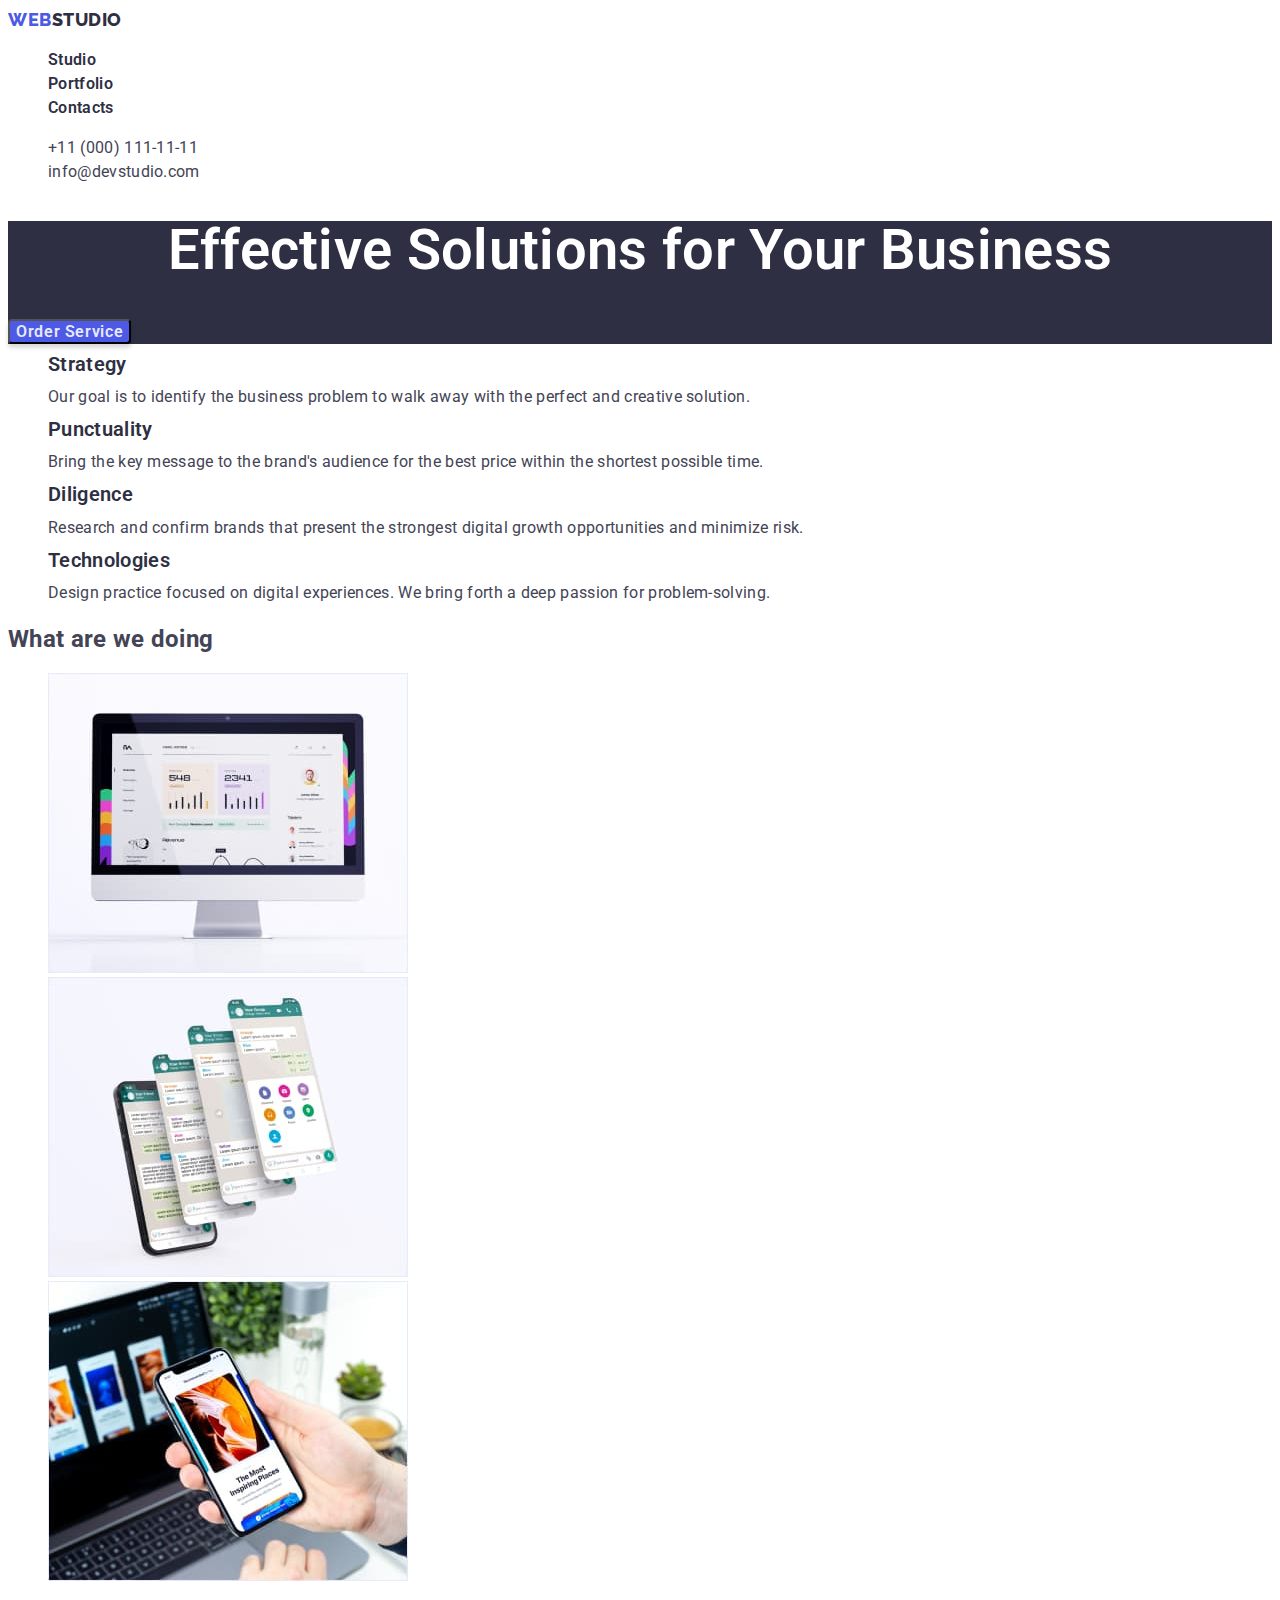
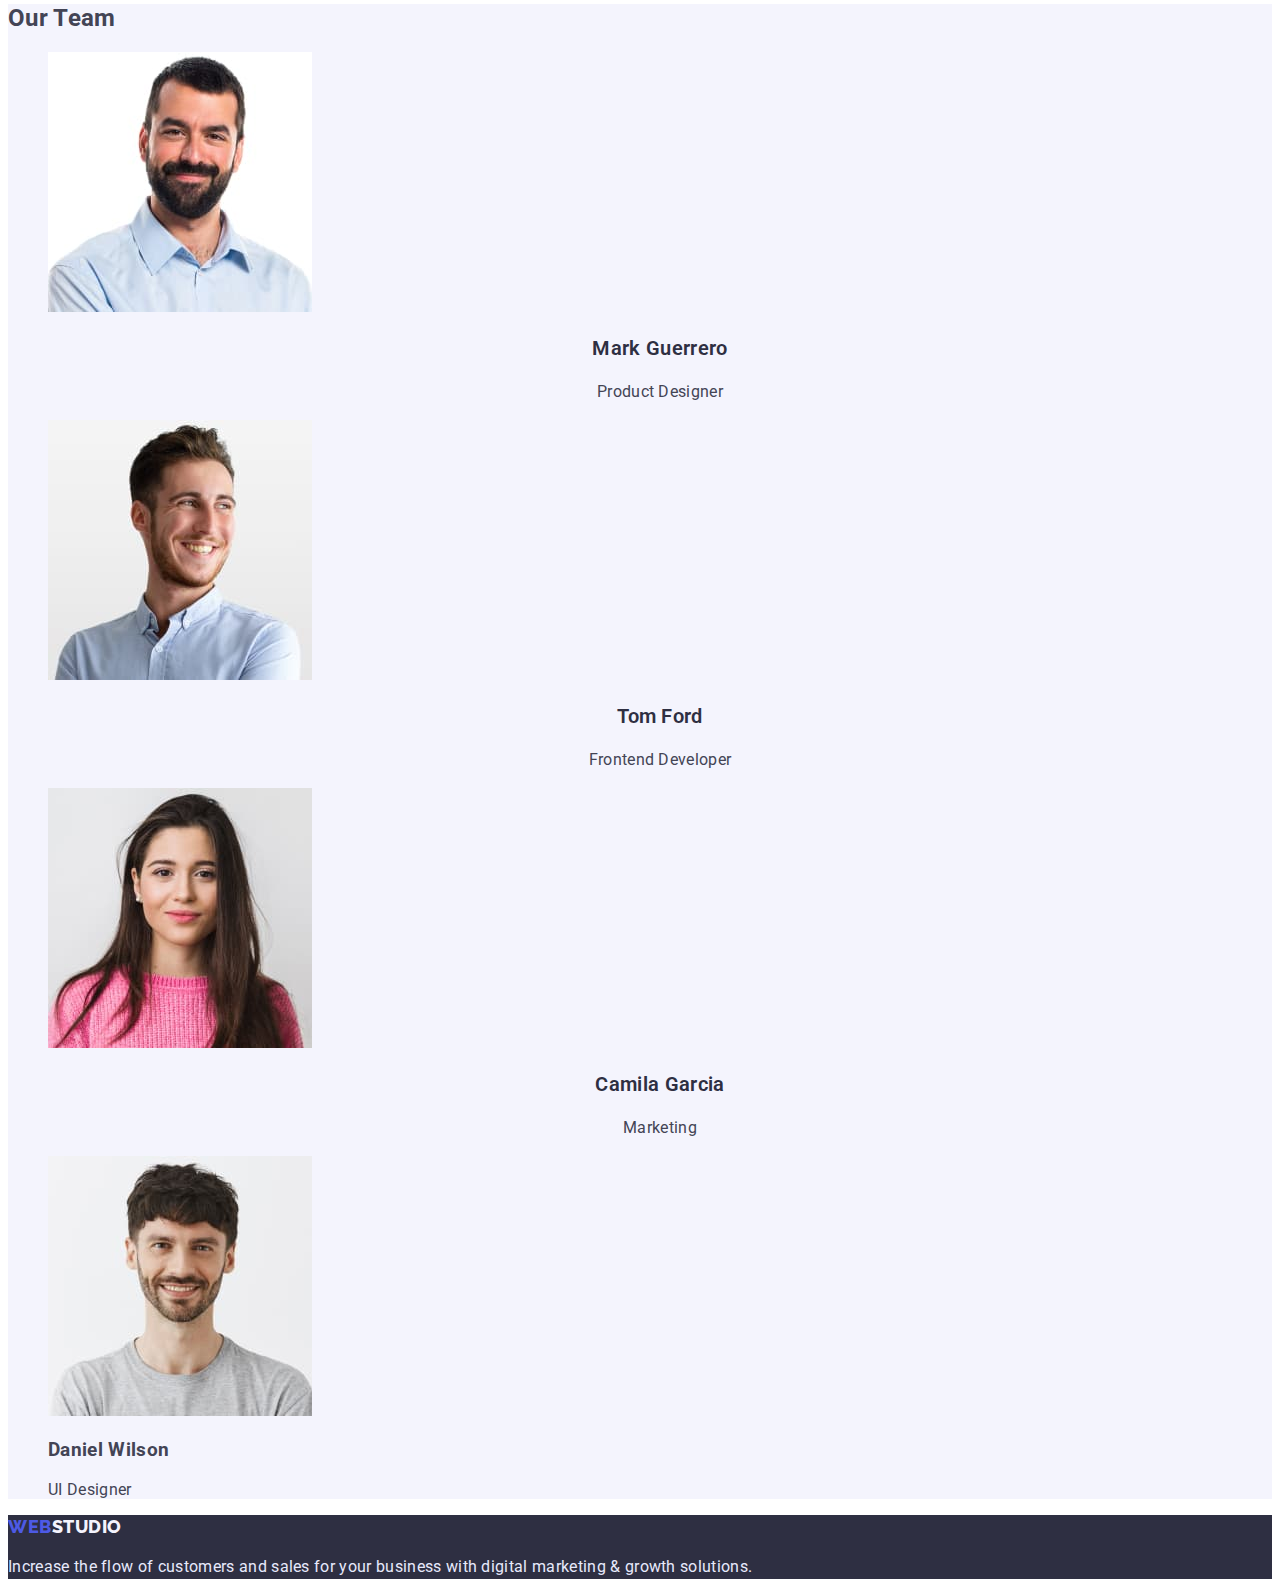
==== index.html @ 872d56ae "Initial commit" ====
<!DOCTYPE html>
<html lang="en">
  <head>
    <meta charset="UTF-8" />
    <meta http-equiv="X-UA-Compatible" content="IE=edge" />
    <meta name="viewport" content="Effective Solutions for Your Business" />
    <title>WEBSTUDIO</title>
    <link rel="preconnect" href="https://fonts.googleapis.com">
    <link rel="preconnect" href="https://fonts.gstatic.com" crossorigin>
    <link href="https://fonts.googleapis.com/css2?family=Raleway:wght@800&family=Roboto:wght@400;500;700;900&display=swap" rel="stylesheet">
    <link rel="stylesheet" href="./css/styles.css">
  </head>
  <body class="body">
    <!-- Header Section -->
    <header>
      <a class="logo link" href="./index.html"> <span class="accent-logo">WEB</span>STUDIO</a>
      <nav>
        <ul class="site-nav list">
          <li><a class="link-nav link current" href="./index.html">Studio</a></li>
          <li><a class="link-nav link current" href="./portfolio.html">Portfolio</a></li>
          <li><a class="link-nav link current" href="#">Contacts</a></li>
        </ul>
      </nav>
      <ul class="contact-nav list">
        <li><a class="link-contact link" href="tel:+110001111111">+11 (000) 111-11-11</a></li>
        <li><a class="link-contact link" href="mailto:info@devstudio.com">info@devstudio.com</a></li>
      </ul>
    </header>
<main> 
    <!-- Hero Section -->
    <section class="section-hero">
        <h1 class="hero-title">Effective Solutions for Your Business</h1>
        <button class="hero-button" type="button">Order Service</button>
    </section>
    <!-- Benefits section -->
    <section class="section-benefit"> 
        <h2 class="title-benefit">Benefits</h2> 
        <ul class="benefit-list list">
          <li>
            <h3 class="title">Strategy</h3>
            <p class="text">
              Our goal is to identify the business problem to walk away with the perfect and creative solution. 
            </p>
          </li>
          <li>
            <h3 class="title">Punctuality</h3>
            <p class="text">
              Bring the key message to the brand's audience for the best price within the shortest possible time.
            </p>
          </li>
          <li>
            <h3 class="title">Diligence</h3>
            <p class="text">
              Research and confirm brands that present the strongest digital growth opportunities and minimize risk.
            </p>
          </li>
          <li>
            <h3 class="title">Technologies</h3>
            <p class="text">
              Design practice focused on digital experiences. We bring forth a deep passion for problem-solving.
            </p>
          </li>
        </ul>
    </section>
    <!-- What are we doing section -->
    <section class="section-wwd">
        <h2 class="title-wwd">What are we doing</h2>
        <ul class="wwd-list list">
          <li>
            <img
              src="./Images/whatwedo/box1.jpg"
              alt="analityka"
              width="360"
              height="300"
            />
          </li>
          <li>
            <img
              src="./Images/whatwedo/box2.jpg"
              alt="work with application"
              width="360"
              height="300"
            />
          </li>
          <li>
            <img
              src="./Images/whatwedo/box3.jpg"
              alt="Adapting Technologies"
              width="360"
              height="300"
            />
          </li>
        </ul>
    </section>
    <!-- Team Section -->
      <section class="section-team">
        <h2 class="title-team">Our Team</h2>
        <ul class="team-list list">
          <li>
            <img
              src="./Images/team/team-1.jpg"
              alt="Product Designer"
              width="264"
              height="260"
            />
            <h3 class="title">Mark Guerrero</h3>
            <p class="text">Product Designer</p>
          </li>
          <li>
            <img
              src="./Images/team/team-2.jpg"
              alt="Frontend Developer"
              width="264"
              height="260"
            />
            <h3 class="title">Tom Ford</h3>
            <p class="text">Frontend Developer</p>
          </li>
          <li>
            <img
              src="./Images/team/team-3.jpg"
              alt="Marketing Specialist"
              width="264"
              height="260"
            />
            <h3 class="title">Camila Garcia</h3>
            <p class="text">Marketing</p>
          </li>
          <li>
            <img
              src="./Images/team/team-4.jpg"
              alt="UI Designer"
              width="264"
              height="260"
            />
            <h3>Daniel Wilson</h3>
            <p>UI Designer</p>
          </li>
        </ul>
      </section>
</main>
      <!-- Footer -->
      <footer class="footer-section">
        <a class="logo link" href="./index.html"> <span class="accent-logo">WEB</span>STUDIO</a>
        <p class="footer-text">Increase the flow of customers and sales for your business with digital marketing & growth solutions.</p>
      </footer>
  </body>
</html>
---- css/styles.css ----
/*  */
:root {
--primary-text-color: rgba(67, 68, 85, 1);
--title-text-color: rgba(46, 47, 66, 1);
--accent-text-color: rgba(231, 233, 252, 1);
--brand-text-color: rgba(77, 90, 229, 1);
--accent-section-color: rgba(244, 244, 253, 1)
}
.body {
    background: rgb(255, 255, 255);
    color: rgba(67, 68, 85, 1);
    font-family: 'Roboto', sans-serif;
    letter-spacing: 0.02em;
}

.list {
    list-style: none;
}

.link {
text-decoration: none;
}
/* назвати секції і їх тійтли, дати їм загальний стиль кольору */

/* HEADER */
.logo {
color: var(--title-text-color);
font-family: 'Raleway', sans-serif;
font-weight: 800;
font-size: 18px;
line-height: 1.33;
letter-spacing: 0.03em;
}

.accent-logo {
color: var(--brand-text-color)
}

.accent-logo:active {
    color: var(--brand-text-color);
}

.link-nav {
    color: var(--title-text-color);
    font-weight: 600;
    font-size: 16px;
    line-height: 1.5;
}
.link-nav:hover, 
.link-nav:focus {
    color: var(--primary-text-color);
}

.link-contact {
    color: var(--primary-text-color);
    font-size: 16px;
    line-height: 1.5;
}

.link-contact:hover,
.link-contact:focus {
color: var(--brand-text-color);
}

/* MAIN */

/* Hero Section */
.section-hero {
background-color: var(--title-text-color);
}
.hero-title {
    color: rgb(255, 255, 255);
    font-weight: 600;
    font-size: 56px;
    line-height: 1.07;
    text-align: center;
}

.hero-button {
    color: var(--accent-text-color);
    font-family: inherit;
    font-weight: 600;
    font-size: 16px;
    line-height: 1.19;
    align-items: center;
    letter-spacing: 0.04em;
    background-color:var(--brand-text-color);
    cursor: pointer;
box-shadow: 0px 4px 4px rgba(0, 0, 0, 0.15);
border-radius: 4px;
}

.hero-button:hover,
.hero-button:focus {
   color: var(--accent-text-color);
background-color: #4D5AE5;
box-shadow: 0px 1px 6px rgba(46, 47, 66, 0.08), 
0px 1px 1px rgba(46, 47, 66, 0.16), 
0px 2px 1px rgba(46, 47, 66, 0.08);
}


/* Benefit Section */
.title-benefit {
display: none;
}

.benefit-list .title {
    color: var(--title-text-color);
    font-weight: 600;
    font-size: 20px;
    line-height: 1.2px;
}

.benefit-list .text {
    font-size: 16px;
    line-height: 1.5;
}
/* WWD Section  */
.title-wwd
.title-team {
    color: var(--title-text-color);
    font-weight: 600;
    font-size: 36px;
    line-height: 1.11;
text-align: center;
text-transform: capitalize;
}
/* Team Section */
.section-team {
    background-color: var(--accent-section-color);
}
.team-list .title {
    color: var(--title-text-color);
    font-weight: 600;
    font-size: 20px;
    line-height: 1.2;
text-align: center;
}

.team-list .text {
    font-size: 16px;
    line-height: 1.5;
    text-align: center;
}

/* Footer */
.footer-section {
    background-color: var(--title-text-color);
}

.footer-text {
    color: var(--accent-text-color);
    font-size: 16px;
line-height: 1.5;
}

.footer-section .logo {
color: var(--accent-section-color);
font-family: 'Raleway', sans-serif;
font-weight: 800;
font-size: 18px;
line-height: 1.33;
letter-spacing: 0.03em;
}

.accent-logo {
color: var(--brand-text-color)
}

/* PORTFOLIO */

.portfolio-title,
.filters-title {
    display: none;
}

.filters-title {
    display: none;
}

.filters-list .button {
    color: var(--brand-text-color);
    font-family: inherit;
    font-weight: 600;
    font-size: 16px;
    line-height: 1.19;
    letter-spacing: 0.04em;
    background-color:var(--accent-text-color);
    cursor: pointer; 
    border-radius: 4px;
    border-color: var(--accent-text-color);
}

.filters-list .button:hover,
.filters-list .button:focus {
  color: var(--accent-text-color);
    background-color: var(--brand-text-color);
    border-color: var(--brand-text-color);
box-shadow: 0px 3px 1px rgba(0, 0, 0, 0.1), 
0px 2px 1px rgba(0, 0, 0, 0.08), 
0px 2px 2px rgba(0, 0, 0, 0.12);
}

.progect-list .title {
    color: var(--title-text-color);
    font-weight: 600;
    font-size: 20px;
    line-height: 1.2;
}

.progect-link .text {
    color: var(--primary-text-color);
    font-size: 16px;
    line-height: 1.2;
}
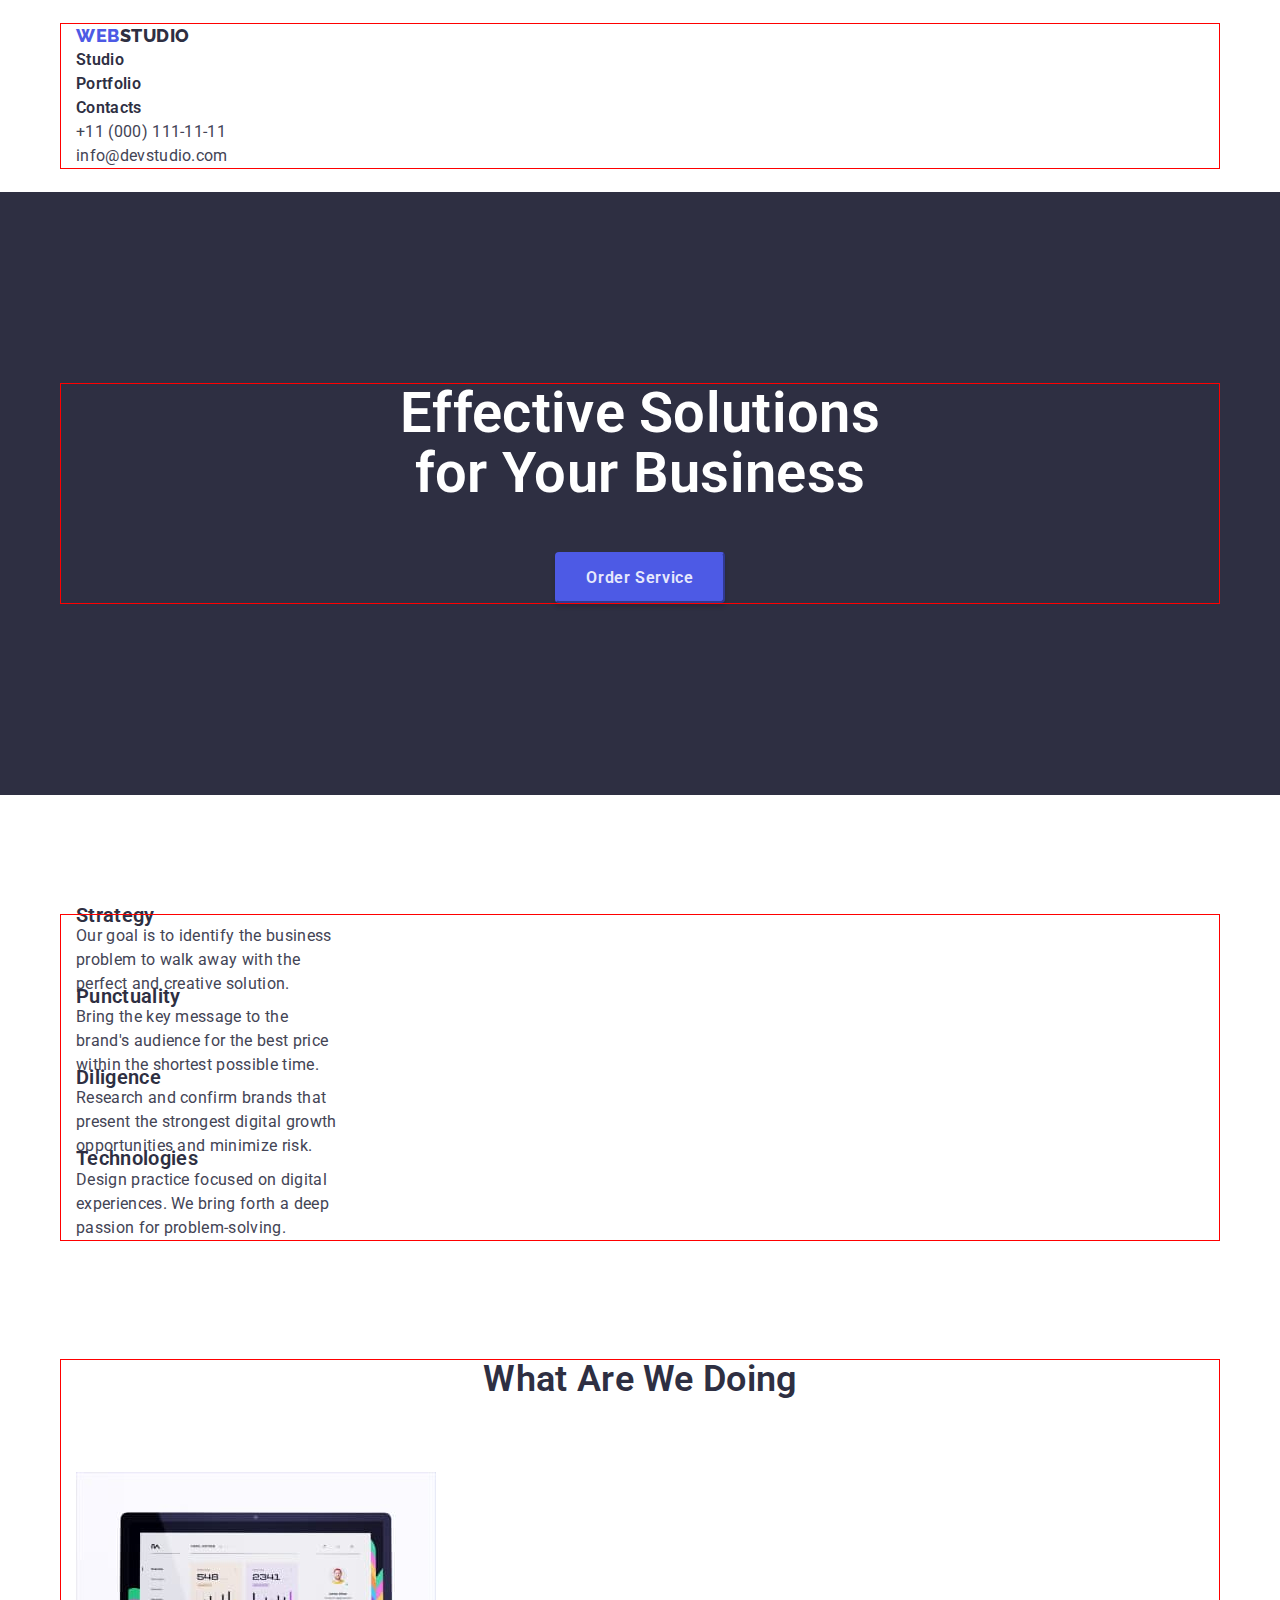
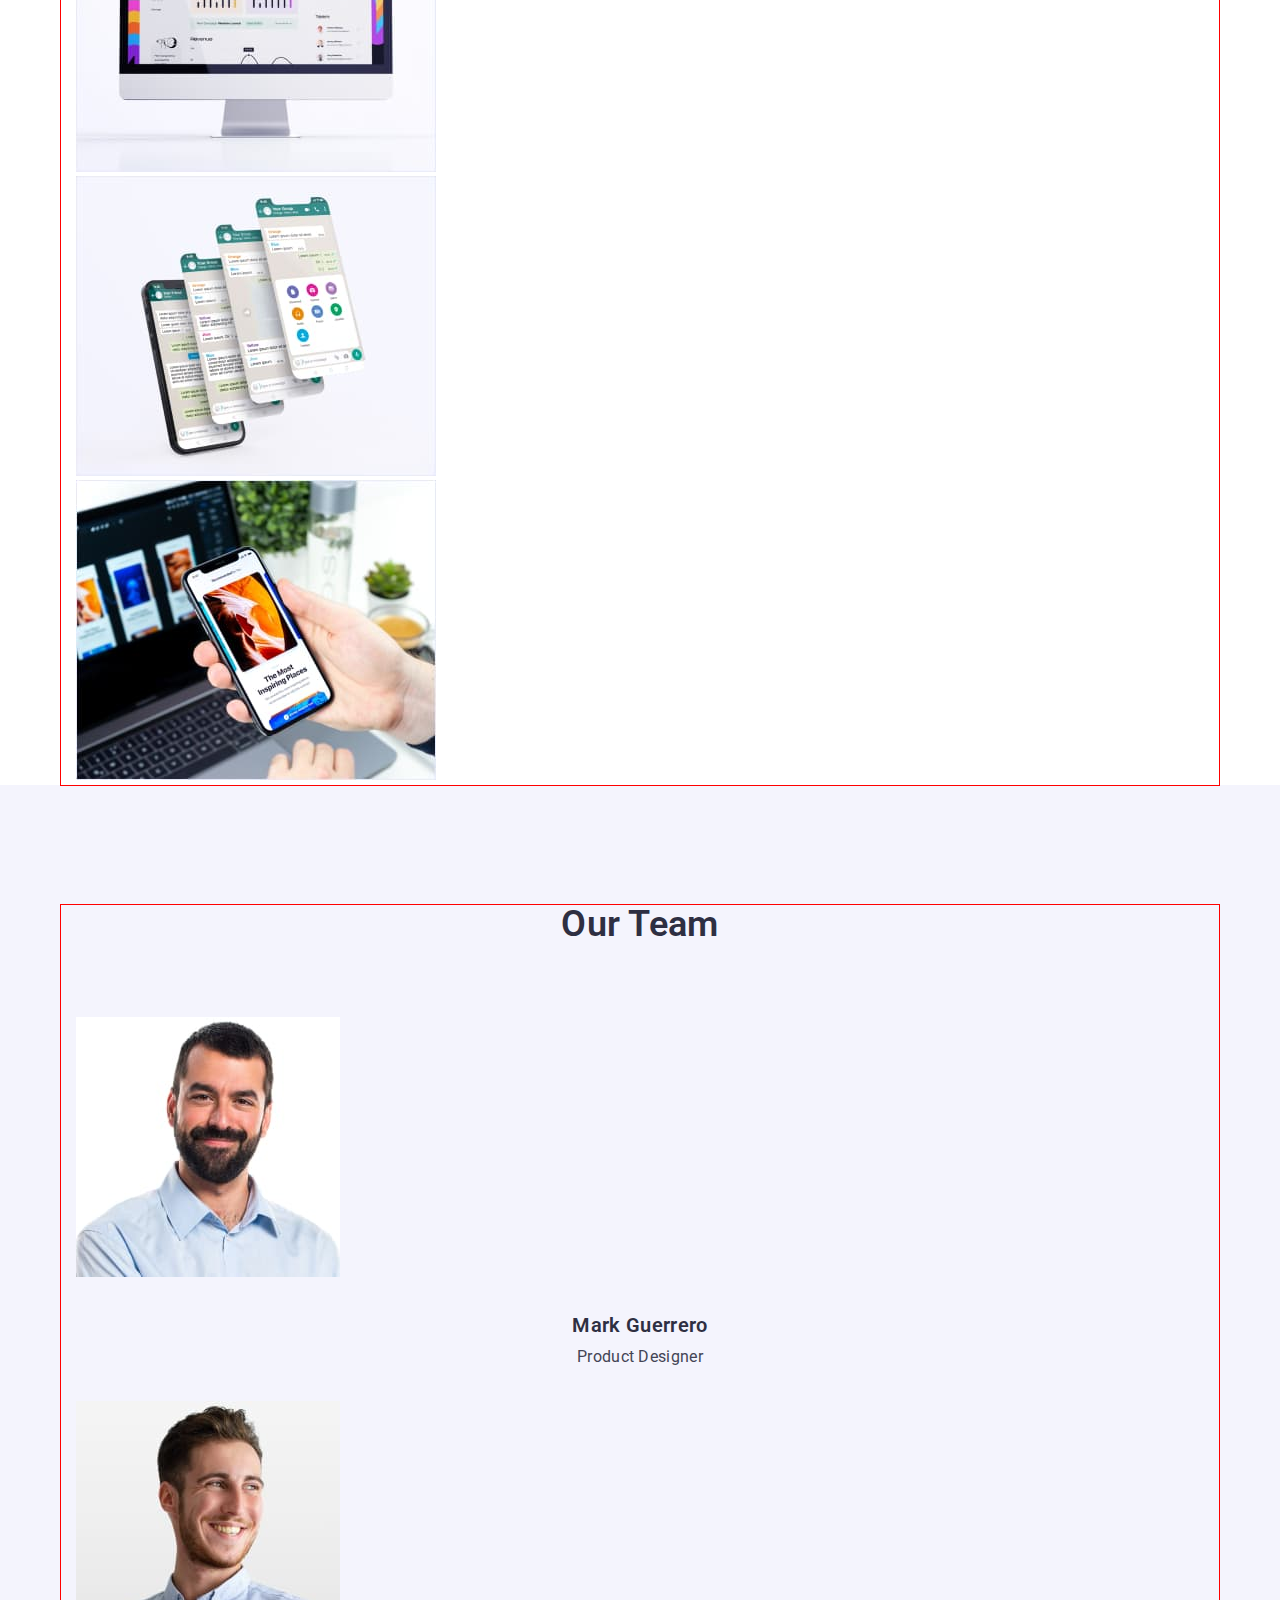
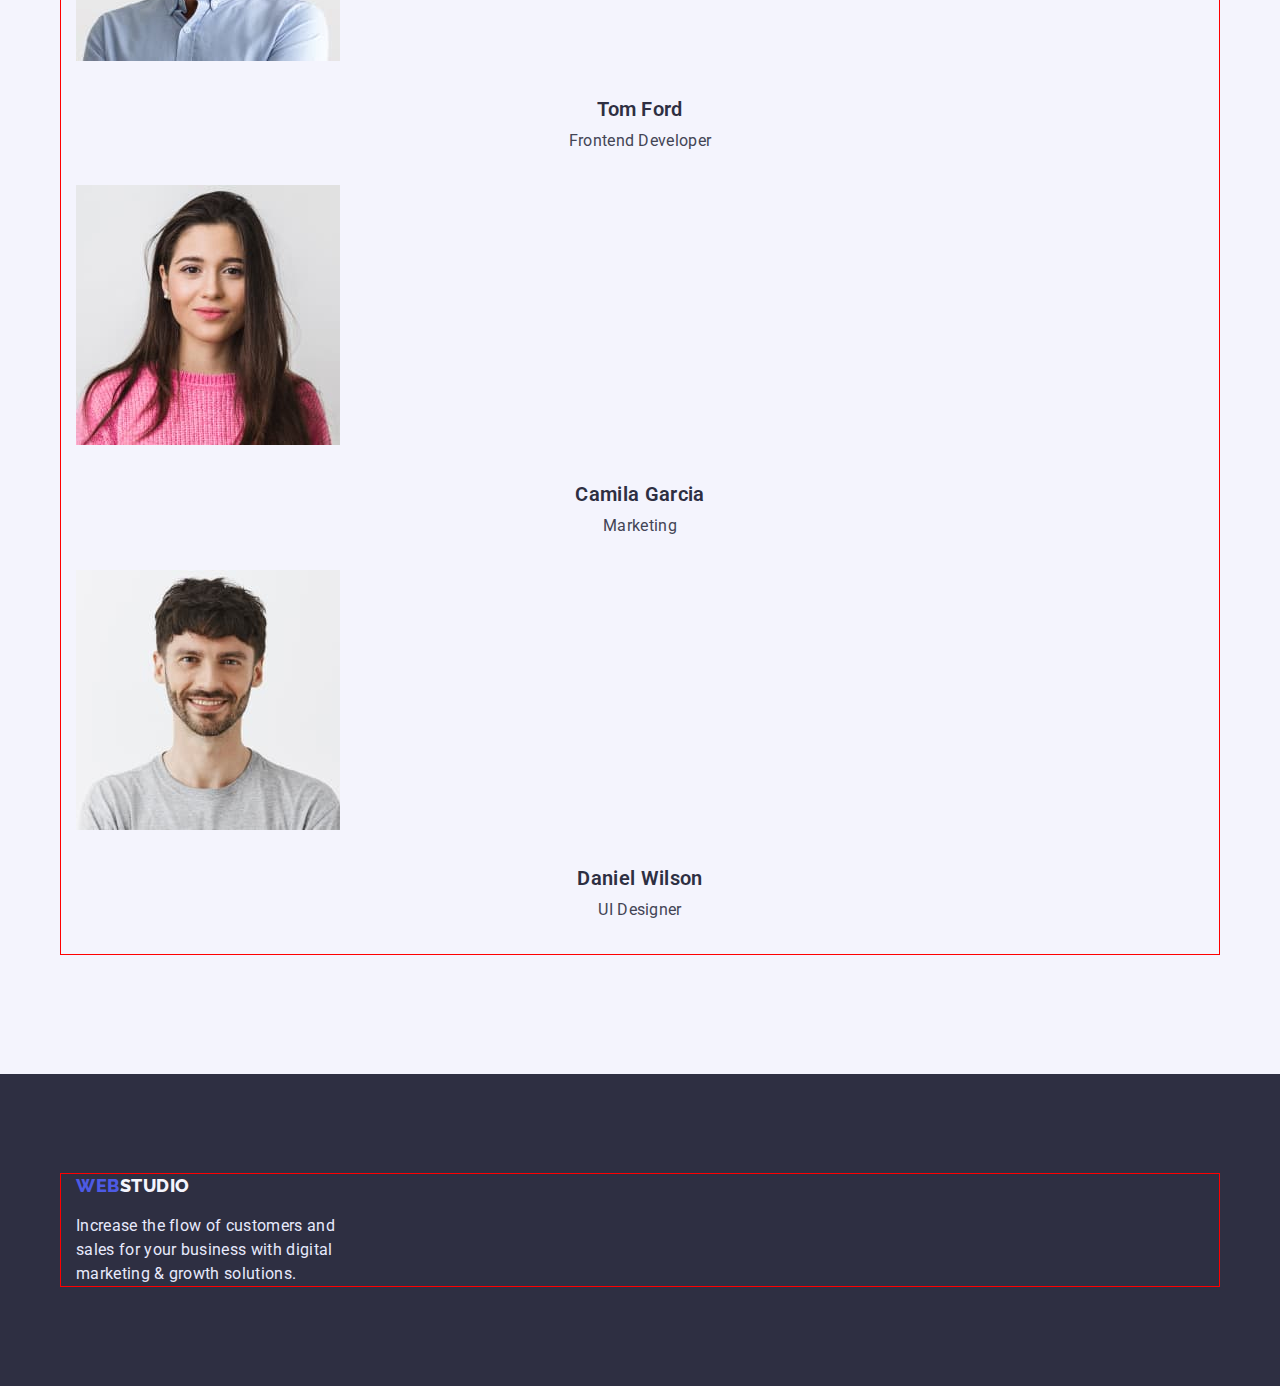
==== commit effb016d: "positions" ====
--- a/index.html
+++ b/index.html
@@ -5,14 +5,19 @@
     <meta http-equiv="X-UA-Compatible" content="IE=edge" />
     <meta name="viewport" content="Effective Solutions for Your Business" />
     <title>WEBSTUDIO</title>
+    <!-- file Normilize -->
+    <link rel="stylesheet" href="https://cdnjs.cloudflare.com/ajax/libs/modern-normalize/1.1.0/modern-normalize.min.css">
+   <!-- file fonts -->
     <link rel="preconnect" href="https://fonts.googleapis.com">
     <link rel="preconnect" href="https://fonts.gstatic.com" crossorigin>
     <link href="https://fonts.googleapis.com/css2?family=Raleway:wght@800&family=Roboto:wght@400;500;700;900&display=swap" rel="stylesheet">
+    <!-- file with styles -->
     <link rel="stylesheet" href="./css/styles.css">
   </head>
   <body class="body">
     <!-- Header Section -->
-    <header>
+    <header class="header">
+      <div class="container">
       <a class="logo link" href="./index.html"> <span class="accent-logo">WEB</span>STUDIO</a>
       <nav>
         <ul class="site-nav list">
@@ -25,15 +30,19 @@
         <li><a class="link-contact link" href="tel:+110001111111">+11 (000) 111-11-11</a></li>
         <li><a class="link-contact link" href="mailto:info@devstudio.com">info@devstudio.com</a></li>
       </ul>
+      </div>
     </header>
 <main> 
     <!-- Hero Section -->
-    <section class="section-hero">
+    <section class="hero">
+      <div class="container">
         <h1 class="hero-title">Effective Solutions for Your Business</h1>
         <button class="hero-button" type="button">Order Service</button>
+        </div>
     </section>
     <!-- Benefits section -->
     <section class="section-benefit"> 
+      <div class="container">
         <h2 class="title-benefit">Benefits</h2> 
         <ul class="benefit-list list">
           <li>
@@ -61,9 +70,11 @@
             </p>
           </li>
         </ul>
+        </div>
     </section>
     <!-- What are we doing section -->
     <section class="section-wwd">
+      <div class="container">
         <h2 class="title-wwd">What are we doing</h2>
         <ul class="wwd-list list">
           <li>
@@ -91,9 +102,11 @@
             />
           </li>
         </ul>
+        </div>
     </section>
     <!-- Team Section -->
       <section class="section-team">
+         <div class="container">
         <h2 class="title-team">Our Team</h2>
         <ul class="team-list list">
           <li>
@@ -133,16 +146,19 @@
               width="264"
               height="260"
             />
-            <h3>Daniel Wilson</h3>
-            <p>UI Designer</p>
+            <h3 class="title">Daniel Wilson</h3>
+            <p class="text">UI Designer</p>
           </li>
         </ul>
       </section>
+    </div>
 </main>
       <!-- Footer -->
       <footer class="footer-section">
+        <div class="container">
         <a class="logo link" href="./index.html"> <span class="accent-logo">WEB</span>STUDIO</a>
         <p class="footer-text">Increase the flow of customers and sales for your business with digital marketing & growth solutions.</p>
+      </div>
       </footer>
   </body>
 </html>
--- a/css/styles.css
+++ b/css/styles.css
@@ -1,11 +1,28 @@
-/*  */
+/* css changes */
 :root {
 --primary-text-color: rgba(67, 68, 85, 1);
 --title-text-color: rgba(46, 47, 66, 1);
 --accent-text-color: rgba(231, 233, 252, 1);
 --brand-text-color: rgba(77, 90, 229, 1);
---accent-section-color: rgba(244, 244, 253, 1)
-}
+--accent-section-color: rgba(244, 244, 253, 1);
+}
+
+*,
+*::after,
+*::before {
+    box-sizing: border-box;
+    margin: 0;
+    padding: 0;
+}
+
+.container {
+    max-width: 1158px;
+    margin: 0 auto;
+    padding-left: 15px;
+    padding-right: 15px;
+    outline: 1px solid red;
+}
+
 .body {
     background: rgb(255, 255, 255);
     color: rgba(67, 68, 85, 1);
@@ -23,6 +40,12 @@
 /* назвати секції і їх тійтли, дати їм загальний стиль кольору */
 
 /* HEADER */
+
+.header {
+padding-top: 24px;
+padding-bottom: 24px;
+}
+
 .logo {
 color: var(--title-text-color);
 font-family: 'Raleway', sans-serif;
@@ -65,19 +88,28 @@
 /* MAIN */
 
 /* Hero Section */
-.section-hero {
+/* виправити кордони */
+.hero {
 background-color: var(--title-text-color);
-}
+padding: 192px 0;
+}
+
 .hero-title {
     color: rgb(255, 255, 255);
     font-weight: 600;
     font-size: 56px;
     line-height: 1.07;
     text-align: center;
+    max-width: 492px;
+    display: block;
+    margin: auto;
+    padding-bottom: 48px;
 }
 
 .hero-button {
     color: var(--accent-text-color);
+    width: 170px;
+    height: 51px;
     font-family: inherit;
     font-weight: 600;
     font-size: 16px;
@@ -85,9 +117,12 @@
     align-items: center;
     letter-spacing: 0.04em;
     background-color:var(--brand-text-color);
+    border-color: var(--brand-text-color);
     cursor: pointer;
 box-shadow: 0px 4px 4px rgba(0, 0, 0, 0.15);
 border-radius: 4px;
+display: block;
+margin: auto;
 }
 
 .hero-button:hover,
@@ -101,15 +136,24 @@
 
 
 /* Benefit Section */
+.section-benefit{
+    padding: 120px 0;
+}
+
 .title-benefit {
 display: none;
 }
 
+.benefit-list {
+     max-width: 264px;
+}
+
 .benefit-list .title {
     color: var(--title-text-color);
     font-weight: 600;
     font-size: 20px;
     line-height: 1.2px;
+    padding-bottom: 8px;
 }
 
 .benefit-list .text {
@@ -117,7 +161,8 @@
     line-height: 1.5;
 }
 /* WWD Section  */
-.title-wwd
+
+.title-wwd,
 .title-team {
     color: var(--title-text-color);
     font-weight: 600;
@@ -125,10 +170,14 @@
     line-height: 1.11;
 text-align: center;
 text-transform: capitalize;
-}
+padding-bottom: 72px;
+}
+
 /* Team Section */
 .section-team {
     background-color: var(--accent-section-color);
+    padding: 120px 0;
+
 }
 .team-list .title {
     color: var(--title-text-color);
@@ -136,23 +185,31 @@
     font-size: 20px;
     line-height: 1.2;
 text-align: center;
+padding-top: 32px;
+padding-bottom: 8px;
 }
 
 .team-list .text {
     font-size: 16px;
     line-height: 1.5;
     text-align: center;
+    padding-bottom: 32px;
 }
 
 /* Footer */
 .footer-section {
     background-color: var(--title-text-color);
+    padding: 100px 0;
+
 }
 
 .footer-text {
     color: var(--accent-text-color);
     font-size: 16px;
 line-height: 1.5;
+max-width: 264px;
+padding-top: 16px;
+
 }
 
 .footer-section .logo {
@@ -169,7 +226,9 @@
 }
 
 /* PORTFOLIO */
-
+.portfolio-section {
+    padding: 96px 0 120px;
+}
 .portfolio-title,
 .filters-title {
     display: none;
@@ -207,10 +266,13 @@
     font-weight: 600;
     font-size: 20px;
     line-height: 1.2;
+    padding-top: 32px;
+    padding-bottom: 8px;
 }
 
 .progect-link .text {
     color: var(--primary-text-color);
     font-size: 16px;
     line-height: 1.2;
+    padding-bottom: 32px;
 }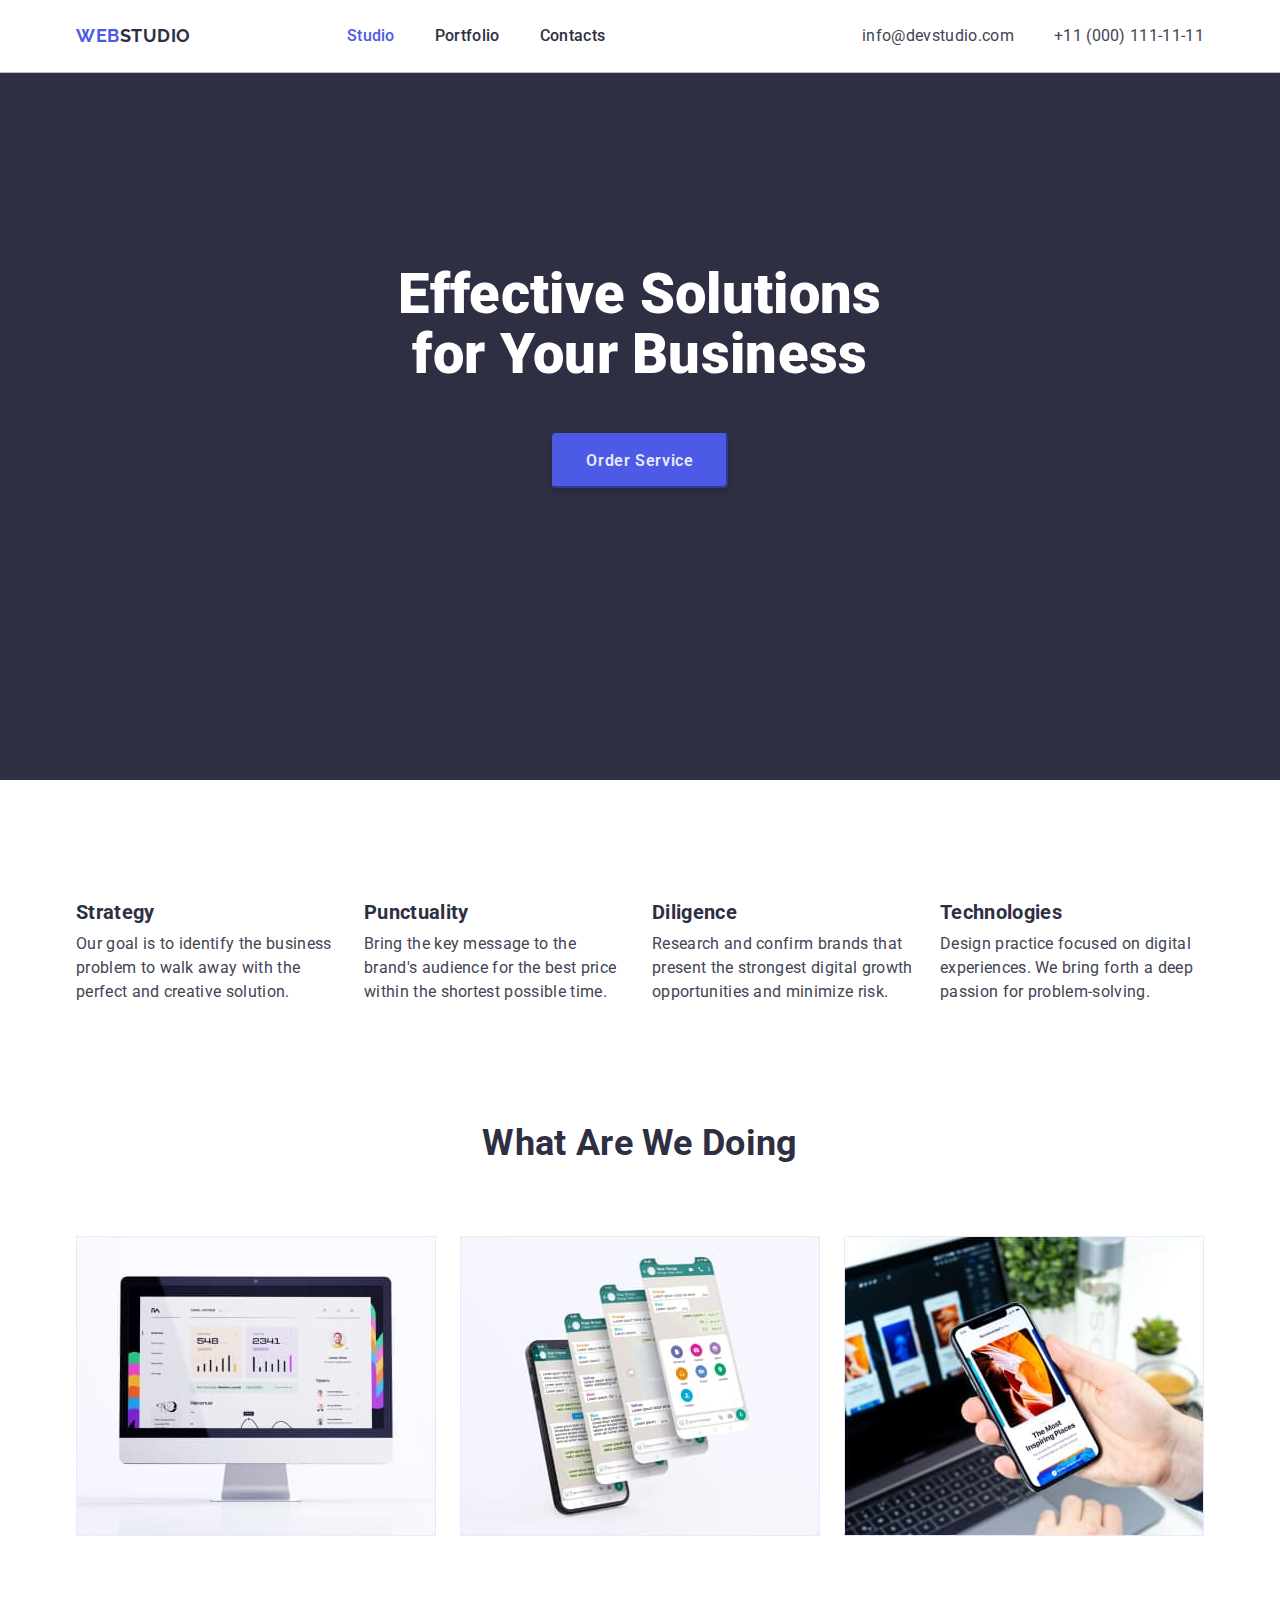
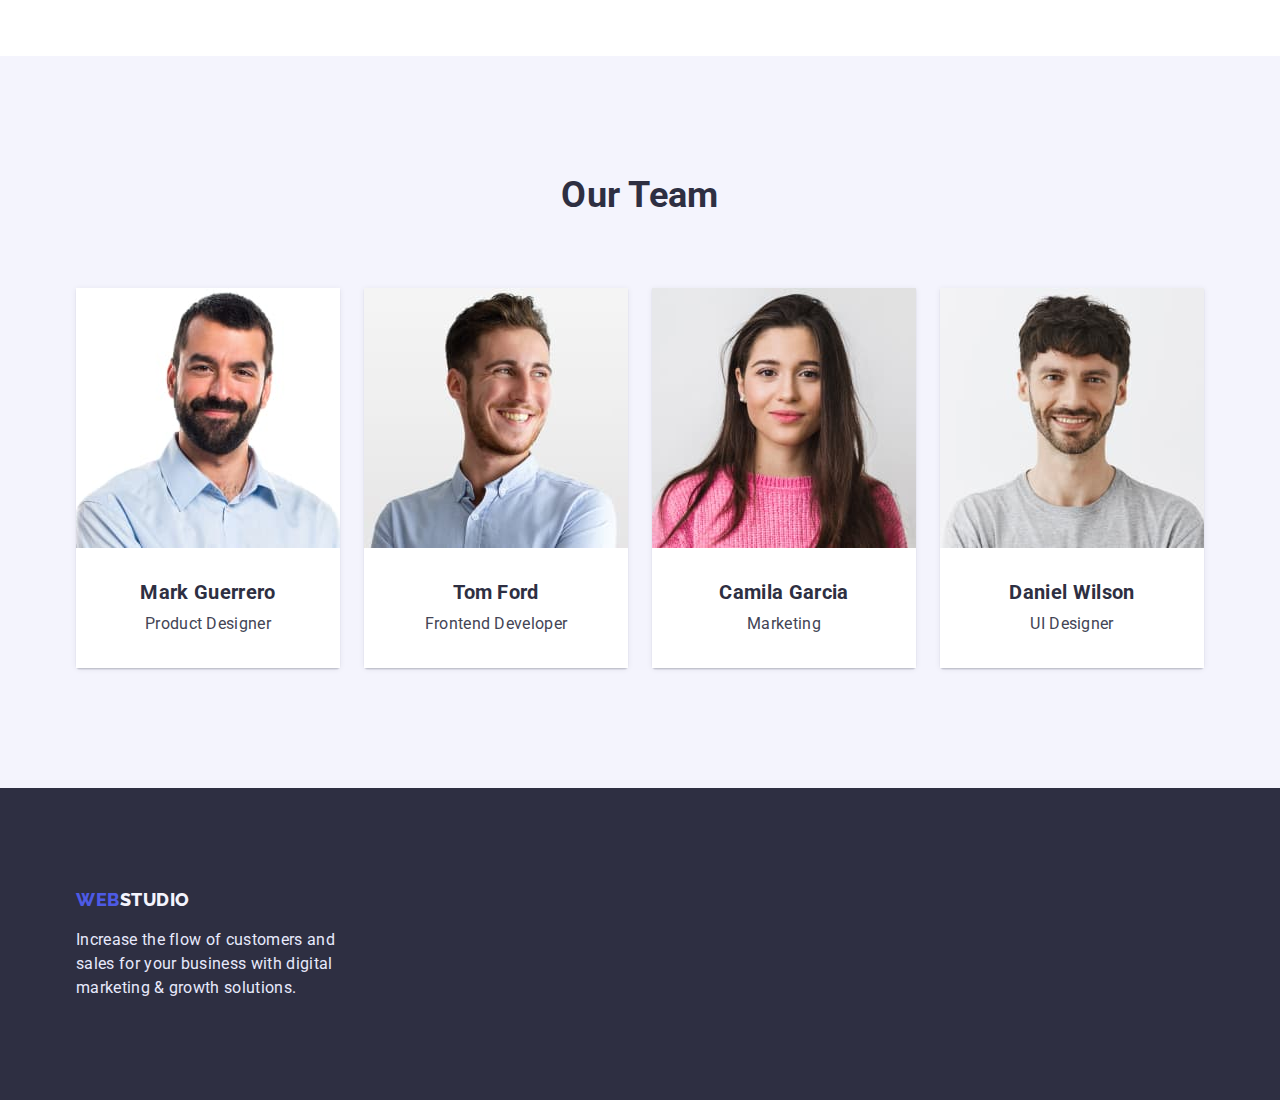
==== commit ca3d02d9: "add position for all elements" ====
--- a/index.html
+++ b/index.html
@@ -4,7 +4,7 @@
     <meta charset="UTF-8" />
     <meta http-equiv="X-UA-Compatible" content="IE=edge" />
     <meta name="viewport" content="Effective Solutions for Your Business" />
-    <title>WEBSTUDIO</title>
+    <title>WEBSTUDIO-Lebedieva-3HW</title>
     <!-- file Normilize -->
     <link rel="stylesheet" href="https://cdnjs.cloudflare.com/ajax/libs/modern-normalize/1.1.0/modern-normalize.min.css">
    <!-- file fonts -->
@@ -17,18 +17,18 @@
   <body class="body">
     <!-- Header Section -->
     <header class="header">
-      <div class="container">
-      <a class="logo link" href="./index.html"> <span class="accent-logo">WEB</span>STUDIO</a>
-      <nav>
+      <div class="header-section container">
+      <nav class="nav-section">
+        <a class="logo link" href="./index.html"> <span class="accent-logo">WEB</span>STUDIO</a>
         <ul class="site-nav list">
           <li><a class="link-nav link current" href="./index.html">Studio</a></li>
-          <li><a class="link-nav link current" href="./portfolio.html">Portfolio</a></li>
-          <li><a class="link-nav link current" href="#">Contacts</a></li>
+          <li><a class="link-nav link" href="./portfolio.html">Portfolio</a></li>
+          <li><a class="link-nav link" href="#">Contacts</a></li>
         </ul>
       </nav>
       <ul class="contact-nav list">
+        <li><a class="link-contact link" href="mailto:info@devstudio.com">info@devstudio.com</a></li>
         <li><a class="link-contact link" href="tel:+110001111111">+11 (000) 111-11-11</a></li>
-        <li><a class="link-contact link" href="mailto:info@devstudio.com">info@devstudio.com</a></li>
       </ul>
       </div>
     </header>
@@ -41,29 +41,29 @@
         </div>
     </section>
     <!-- Benefits section -->
-    <section class="section-benefit"> 
+    <section class="benefit-section"> 
       <div class="container">
-        <h2 class="title-benefit">Benefits</h2> 
+        <h2 class="visually-hidden">Benefits</h2> 
         <ul class="benefit-list list">
-          <li>
+          <li class="benefit-item">
             <h3 class="title">Strategy</h3>
             <p class="text">
               Our goal is to identify the business problem to walk away with the perfect and creative solution. 
             </p>
           </li>
-          <li>
+          <li class="benefit-item">
             <h3 class="title">Punctuality</h3>
             <p class="text">
               Bring the key message to the brand's audience for the best price within the shortest possible time.
             </p>
           </li>
-          <li>
+          <li class="benefit-item">
             <h3 class="title">Diligence</h3>
             <p class="text">
               Research and confirm brands that present the strongest digital growth opportunities and minimize risk.
             </p>
           </li>
-          <li>
+          <li class="benefit-item">
             <h3 class="title">Technologies</h3>
             <p class="text">
               Design practice focused on digital experiences. We bring forth a deep passion for problem-solving.
@@ -73,11 +73,11 @@
         </div>
     </section>
     <!-- What are we doing section -->
-    <section class="section-wwd">
+    <section class="section">
       <div class="container">
         <h2 class="title-wwd">What are we doing</h2>
         <ul class="wwd-list list">
-          <li>
+          <li class="wwd-item">
             <img
               src="./Images/whatwedo/box1.jpg"
               alt="analityka"
@@ -85,7 +85,7 @@
               height="300"
             />
           </li>
-          <li>
+          <li class="wwd-item">
             <img
               src="./Images/whatwedo/box2.jpg"
               alt="work with application"
@@ -93,7 +93,7 @@
               height="300"
             />
           </li>
-          <li>
+          <li class="wwd-item">
             <img
               src="./Images/whatwedo/box3.jpg"
               alt="Adapting Technologies"
@@ -105,49 +105,57 @@
         </div>
     </section>
     <!-- Team Section -->
-      <section class="section-team">
+      <section class="section-team section">
          <div class="container">
         <h2 class="title-team">Our Team</h2>
         <ul class="team-list list">
-          <li>
+          <li class="team-item">
             <img
               src="./Images/team/team-1.jpg"
               alt="Product Designer"
               width="264"
               height="260"
             />
+            <div class="team-description">
             <h3 class="title">Mark Guerrero</h3>
             <p class="text">Product Designer</p>
+          </div>
           </li>
-          <li>
+          <li class="team-item">
             <img
               src="./Images/team/team-2.jpg"
               alt="Frontend Developer"
               width="264"
               height="260"
             />
+            <div class="team-description">
             <h3 class="title">Tom Ford</h3>
             <p class="text">Frontend Developer</p>
+          </div>
           </li>
-          <li>
+          <li class="team-item">
             <img
               src="./Images/team/team-3.jpg"
               alt="Marketing Specialist"
               width="264"
               height="260"
             />
+            <div class="team-description">
             <h3 class="title">Camila Garcia</h3>
             <p class="text">Marketing</p>
+            </div>
           </li>
-          <li>
+          <li class="team-item">
             <img
               src="./Images/team/team-4.jpg"
               alt="UI Designer"
               width="264"
               height="260"
             />
+            <div class="team-description">
             <h3 class="title">Daniel Wilson</h3>
             <p class="text">UI Designer</p>
+            </div>
           </li>
         </ul>
       </section>
--- a/css/styles.css
+++ b/css/styles.css
@@ -1,278 +1,366 @@
 /* css changes */
 :root {
---primary-text-color: rgba(67, 68, 85, 1);
---title-text-color: rgba(46, 47, 66, 1);
---accent-text-color: rgba(231, 233, 252, 1);
---brand-text-color: rgba(77, 90, 229, 1);
---accent-section-color: rgba(244, 244, 253, 1);
-}
-
-*,
-*::after,
-*::before {
-    box-sizing: border-box;
-    margin: 0;
-    padding: 0;
-}
-
+  --primary-text-color: rgba(67, 68, 85, 1);
+  --title-text-color: rgba(46, 47, 66, 1);
+  --accent-text-color: rgba(231, 233, 252, 1);
+  --brand-text-color: rgba(77, 90, 229, 1);
+  --accent-section-color: rgba(244, 244, 253, 1);
+}
+/* ==Скидання стилів== */
+
+h1,
+h2,
+h3,
+h4,
+h5,
+h6,
+p {
+  margin-top: 0;
+  margin-bottom: 0;
+}
+
+ul {
+  margin-top: 0;
+  margin-bottom: 0;
+  padding-left: 0;
+}
+
+img {
+  display: block;
+  max-width: 100%;
+}
+
+/* ==General box-container for all section== */
 .container {
-    max-width: 1158px;
-    margin: 0 auto;
-    padding-left: 15px;
-    padding-right: 15px;
-    outline: 1px solid red;
+  max-width: 1158px;
+  margin: 0 auto;
+  padding-left: 15px;
+  padding-right: 15px;
 }
 
 .body {
-    background: rgb(255, 255, 255);
-    color: rgba(67, 68, 85, 1);
-    font-family: 'Roboto', sans-serif;
-    letter-spacing: 0.02em;
+  background: rgb(255, 255, 255);
+  color: var(--primary-text-color);
+  font-family: "Roboto", sans-serif;
+  letter-spacing: 0.02em;
+
 }
 
 .list {
-    list-style: none;
+  list-style: none;
 }
 
 .link {
-text-decoration: none;
-}
-/* назвати секції і їх тійтли, дати їм загальний стиль кольору */
-
-/* HEADER */
+  text-decoration: none;
+}
+
+/* ==HEADER== */
 
 .header {
-padding-top: 24px;
-padding-bottom: 24px;
-}
-
+  padding-top: 24px;
+  padding-bottom: 24px;
+  border-bottom: 1px solid rgba(0, 0, 0, 0.25);
+  box-shadow: 0px 4px 4px rgba(0, 0, 0, 0.25);
+}
+
+.header-section {
+  display: flex;
+  align-items: center;
+}
+
+.nav-section {
+  display: flex;
+  align-items: center;
+}
+
+/* ==Логотип== */
 .logo {
-color: var(--title-text-color);
-font-family: 'Raleway', sans-serif;
-font-weight: 800;
-font-size: 18px;
-line-height: 1.33;
-letter-spacing: 0.03em;
+  color: var(--title-text-color);
+  font-family: "Raleway", sans-serif;
+  font-weight: 700;
+  font-size: 18px;
+  line-height: 1.33;
+  letter-spacing: 0.03em;
+  margin-right: 156px;
 }
 
 .accent-logo {
-color: var(--brand-text-color)
+  color: var(--brand-text-color);
 }
 
 .accent-logo:active {
-    color: var(--brand-text-color);
-}
-
+  color: var(--brand-text-color);
+}
+
+.site-nav {
+    display: flex;
+}
+
+/* ==Навігація по сторінкам */
 .link-nav {
-    color: var(--title-text-color);
-    font-weight: 600;
-    font-size: 16px;
-    line-height: 1.5;
-}
-.link-nav:hover, 
+  color: var(--title-text-color);
+  font-weight: 500;
+  font-size: 16px;
+  line-height: 1.5;
+}
+
+.link-nav:hover,
 .link-nav:focus {
-    color: var(--primary-text-color);
+  color: var(--primary-text-color);
+}
+
+.site-nav, 
+.link-nav {
+margin-right: 40px;
+}
+
+/* ==Навігація по контактам== */
+
+.contact-nav {
+    display: flex;
+    margin-left: auto;
 }
 
 .link-contact {
-    color: var(--primary-text-color);
-    font-size: 16px;
-    line-height: 1.5;
-}
+  color: var(--primary-text-color);
+  font-size: 16px;
+  line-height: 1.5;
+  margin-left: 40px;
+}
+
 
 .link-contact:hover,
-.link-contact:focus {
-color: var(--brand-text-color);
-}
-
-/* MAIN */
-
-/* Hero Section */
-/* виправити кордони */
+.link-contact:focus,
+.current {
+  color: var(--brand-text-color);
+}
+
+/* ===MAIN=== */
+
+/* ==Hero Section== */
 .hero {
-background-color: var(--title-text-color);
-padding: 192px 0;
+  background-color: var(--title-text-color);
+  padding-top: 192px;
+  padding-bottom: 292px;
+  text-align: center;
 }
 
 .hero-title {
-    color: rgb(255, 255, 255);
-    font-weight: 600;
-    font-size: 56px;
-    line-height: 1.07;
-    text-align: center;
-    max-width: 492px;
-    display: block;
-    margin: auto;
-    padding-bottom: 48px;
+  color: rgb(255, 255, 255);
+  font-weight: 900;
+  font-size: 56px;
+  line-height: 1.07;
+  max-width: 492px;
+  display: block;
+  margin: auto;
+  margin-bottom: 48px;
 }
 
 .hero-button {
-    color: var(--accent-text-color);
-    width: 170px;
-    height: 51px;
-    font-family: inherit;
-    font-weight: 600;
-    font-size: 16px;
-    line-height: 1.19;
-    align-items: center;
-    letter-spacing: 0.04em;
-    background-color:var(--brand-text-color);
-    border-color: var(--brand-text-color);
-    cursor: pointer;
-box-shadow: 0px 4px 4px rgba(0, 0, 0, 0.15);
-border-radius: 4px;
-display: block;
-margin: auto;
+  color: var(--accent-text-color);
+  min-width: 170px;
+  font-family: inherit;
+  font-weight: 600;
+  font-size: 16px;
+  line-height: 1.19;
+  align-items: center;
+  letter-spacing: 0.04em;
+  background-color: var(--brand-text-color);
+  border-color: var(--brand-text-color);
+  cursor: pointer;
+  box-shadow: 0px 4px 4px rgba(0, 0, 0, 0.15);
+  border-radius: 4px;
+  padding: 16px 32px;
 }
 
 .hero-button:hover,
 .hero-button:focus {
-   color: var(--accent-text-color);
-background-color: #4D5AE5;
-box-shadow: 0px 1px 6px rgba(46, 47, 66, 0.08), 
-0px 1px 1px rgba(46, 47, 66, 0.16), 
-0px 2px 1px rgba(46, 47, 66, 0.08);
-}
-
-
-/* Benefit Section */
-.section-benefit{
-    padding: 120px 0;
-}
-
-.title-benefit {
-display: none;
+  color: var(--accent-text-color);
+  background-color: #4d5ae5;
+  box-shadow: 0px 1px 6px rgba(46, 47, 66, 0.08),
+    0px 1px 1px rgba(46, 47, 66, 0.16), 0px 2px 1px rgba(46, 47, 66, 0.08);
+}
+
+/* ==Benefit Section== */
+
+.visually-hidden {
+  position: absolute;
+  width: 1px;
+  height: 1px;
+  margin: -1px;
+  border: 0;
+  padding: 0;
+
+  white-space: nowrap;
+  clip-path: inset(100%);
+  clip: rect(0 0 0 0);
+  overflow: hidden;
+}
+/* ==Для всіх секцій== */
+
+.section {
+  padding-top: 120px;
+  padding-bottom: 120px;
+}
+
+.benefit-section {
+  padding-top: 120px;
 }
 
 .benefit-list {
-     max-width: 264px;
+  display: flex;
+  margin-left: -24px;
+}
+
+.benefit-list > .benefit-item {
+  flex-basis: calc(100%/4 - 24px);
+  margin-left: 24px;
 }
 
 .benefit-list .title {
-    color: var(--title-text-color);
-    font-weight: 600;
-    font-size: 20px;
-    line-height: 1.2px;
-    padding-bottom: 8px;
+  color: var(--title-text-color);
+  font-size: 20px;
+  line-height: 1.2;
+margin-bottom: 8px;
 }
 
 .benefit-list .text {
-    font-size: 16px;
-    line-height: 1.5;
-}
-/* WWD Section  */
+  font-size: 16px;
+  line-height: 1.5;
+}
+
+/* ==WWD Section== */
 
 .title-wwd,
 .title-team {
-    color: var(--title-text-color);
-    font-weight: 600;
-    font-size: 36px;
-    line-height: 1.11;
-text-align: center;
-text-transform: capitalize;
-padding-bottom: 72px;
+  color: var(--title-text-color);
+  font-size: 36px;
+  line-height: 1.11;
+  text-align: center;
+  text-transform: capitalize;
+  padding-bottom: 72px;
+}
+.wwd-list {
+  display: flex;
+  margin-left: -24px;
+}
+
+.wwd-item {
+margin-left: 24px;
 }
 
 /* Team Section */
 .section-team {
-    background-color: var(--accent-section-color);
-    padding: 120px 0;
-
-}
+  background-color: var(--accent-section-color);
+}
+
+.team-list {
+  display: flex;
+  margin-left: -24px;
+}
+
+.team-item {
+  margin-left: 24px;
+  flex-basis: calc(100%/4 - 24px);
+  box-shadow: 0px 1px 6px rgba(46, 47, 66, 0.08), 0px 1px 1px rgba(46, 47, 66, 0.16), 0px 2px 1px rgba(46, 47, 66, 0.08);
+  border-radius: 0px 0px 4px 4px;
+}
+
+.team-description {
+  background-color: rgb(255, 255, 255);
+}
+
 .team-list .title {
-    color: var(--title-text-color);
-    font-weight: 600;
-    font-size: 20px;
-    line-height: 1.2;
-text-align: center;
-padding-top: 32px;
-padding-bottom: 8px;
-}
+  color: var(--title-text-color);
+  font-size: 20px;
+  line-height: 1.2;
+  text-align: center;
+  padding-top: 32px;
+  padding-bottom: 8px;
+}
+
 
 .team-list .text {
-    font-size: 16px;
-    line-height: 1.5;
-    text-align: center;
-    padding-bottom: 32px;
+  font-size: 16px;
+  line-height: 1.5;
+  text-align: center;
+  padding-bottom: 32px;
 }
 
 /* Footer */
 .footer-section {
-    background-color: var(--title-text-color);
-    padding: 100px 0;
-
+  background-color: var(--title-text-color);
+  padding: 100px 0;
 }
 
 .footer-text {
-    color: var(--accent-text-color);
-    font-size: 16px;
-line-height: 1.5;
-max-width: 264px;
-padding-top: 16px;
-
+  color: var(--accent-text-color);
+  font-size: 16px;
+  line-height: 1.5;
+  max-width: 264px;
+  padding-top: 16px;
 }
 
 .footer-section .logo {
-color: var(--accent-section-color);
-font-family: 'Raleway', sans-serif;
-font-weight: 800;
-font-size: 18px;
-line-height: 1.33;
-letter-spacing: 0.03em;
+  color: var(--accent-section-color);
+  font-family: "Raleway", sans-serif;
+  font-weight: 800;
+  font-size: 18px;
+  line-height: 1.33;
+  letter-spacing: 0.03em;
 }
 
 .accent-logo {
-color: var(--brand-text-color)
+  color: var(--brand-text-color);
 }
 
 /* PORTFOLIO */
 .portfolio-section {
-    padding: 96px 0 120px;
+  padding: 96px 0 120px;
 }
 .portfolio-title,
 .filters-title {
-    display: none;
+  display: none;
 }
 
 .filters-title {
-    display: none;
+  display: none;
 }
 
 .filters-list .button {
-    color: var(--brand-text-color);
-    font-family: inherit;
-    font-weight: 600;
-    font-size: 16px;
-    line-height: 1.19;
-    letter-spacing: 0.04em;
-    background-color:var(--accent-text-color);
-    cursor: pointer; 
-    border-radius: 4px;
-    border-color: var(--accent-text-color);
+  color: var(--brand-text-color);
+  font-family: inherit;
+  font-weight: 600;
+  font-size: 16px;
+  line-height: 1.19;
+  letter-spacing: 0.04em;
+  background-color: var(--accent-text-color);
+  cursor: pointer;
+  border-radius: 4px;
+  border-color: var(--accent-text-color);
 }
 
 .filters-list .button:hover,
 .filters-list .button:focus {
   color: var(--accent-text-color);
-    background-color: var(--brand-text-color);
-    border-color: var(--brand-text-color);
-box-shadow: 0px 3px 1px rgba(0, 0, 0, 0.1), 
-0px 2px 1px rgba(0, 0, 0, 0.08), 
-0px 2px 2px rgba(0, 0, 0, 0.12);
+  background-color: var(--brand-text-color);
+  border-color: var(--brand-text-color);
+  box-shadow: 0px 3px 1px rgba(0, 0, 0, 0.1), 0px 2px 1px rgba(0, 0, 0, 0.08),
+    0px 2px 2px rgba(0, 0, 0, 0.12);
 }
 
 .progect-list .title {
-    color: var(--title-text-color);
-    font-weight: 600;
-    font-size: 20px;
-    line-height: 1.2;
-    padding-top: 32px;
-    padding-bottom: 8px;
+  color: var(--title-text-color);
+  font-weight: 600;
+  font-size: 20px;
+  line-height: 1.2;
+  padding-top: 32px;
+  padding-bottom: 8px;
 }
 
 .progect-link .text {
-    color: var(--primary-text-color);
-    font-size: 16px;
-    line-height: 1.2;
-    padding-bottom: 32px;
-}+  color: var(--primary-text-color);
+  font-size: 16px;
+  line-height: 1.2;
+  padding-bottom: 32px;
+}
